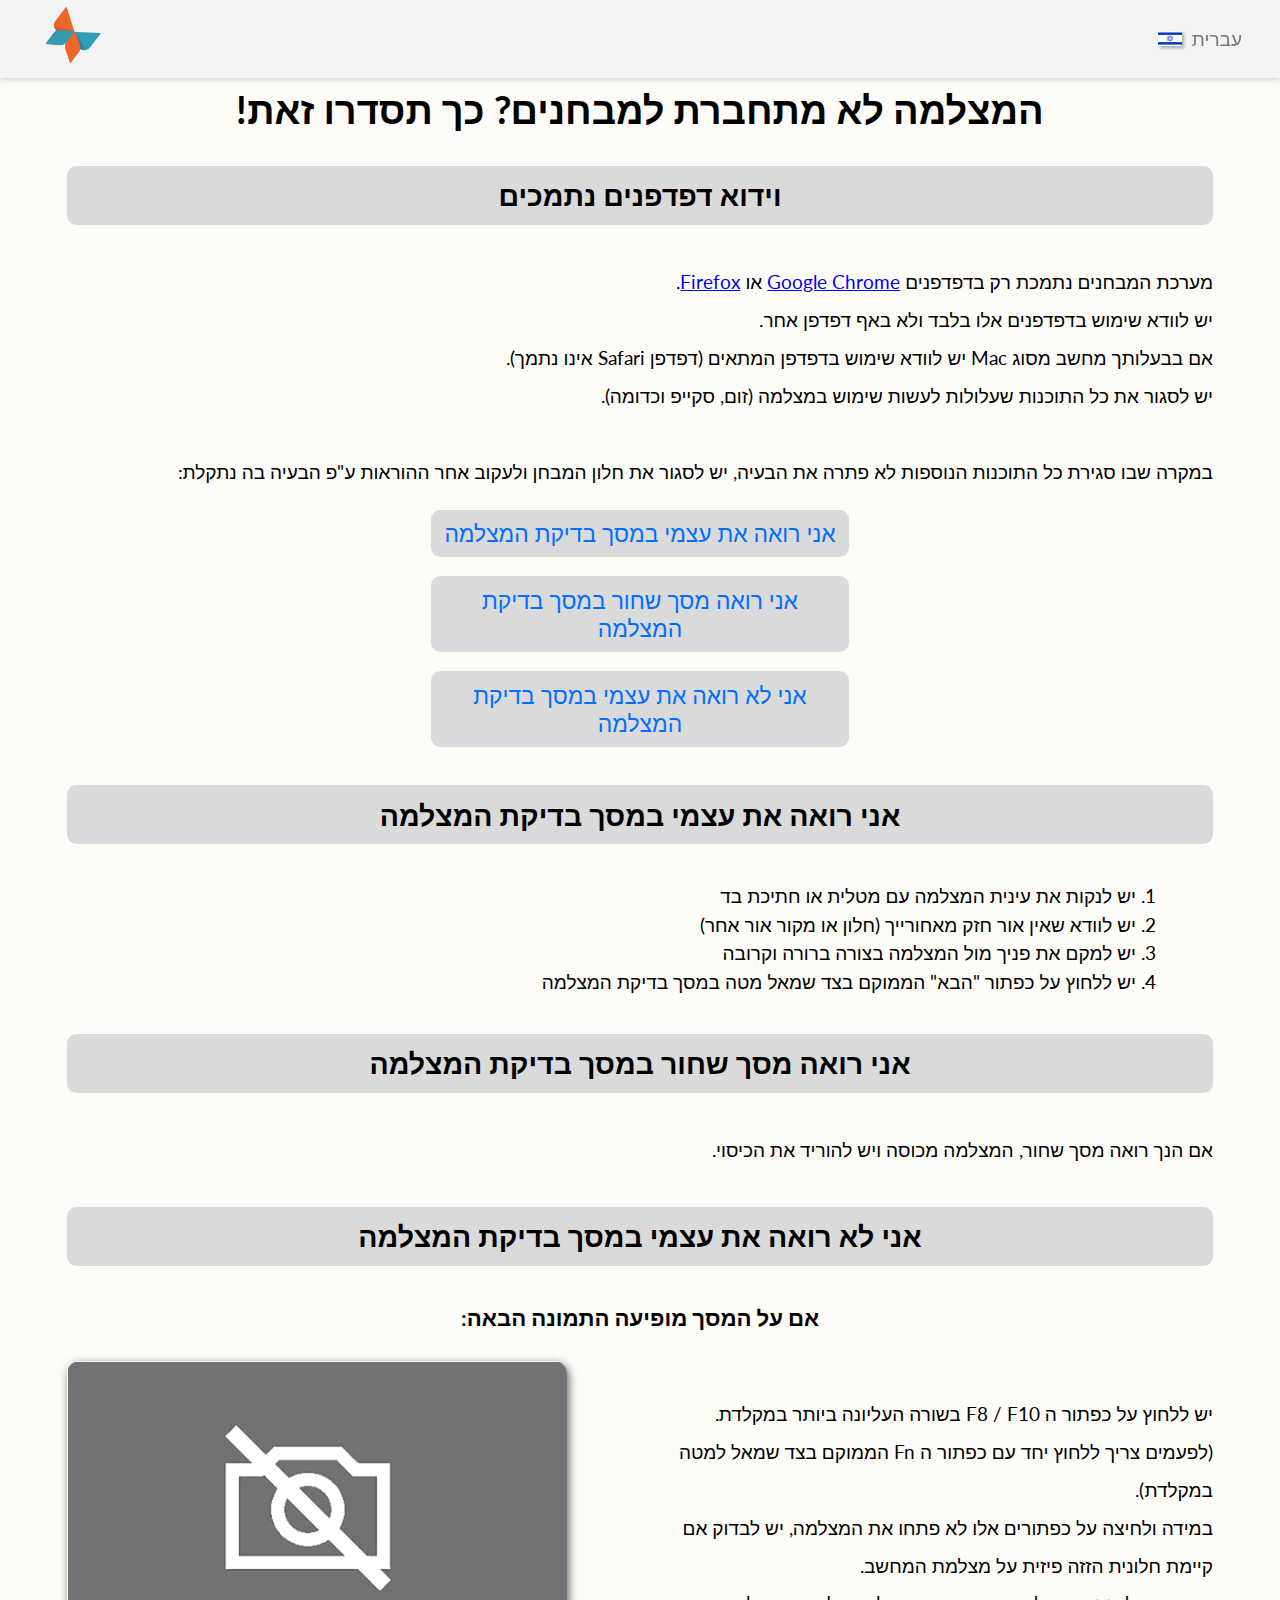
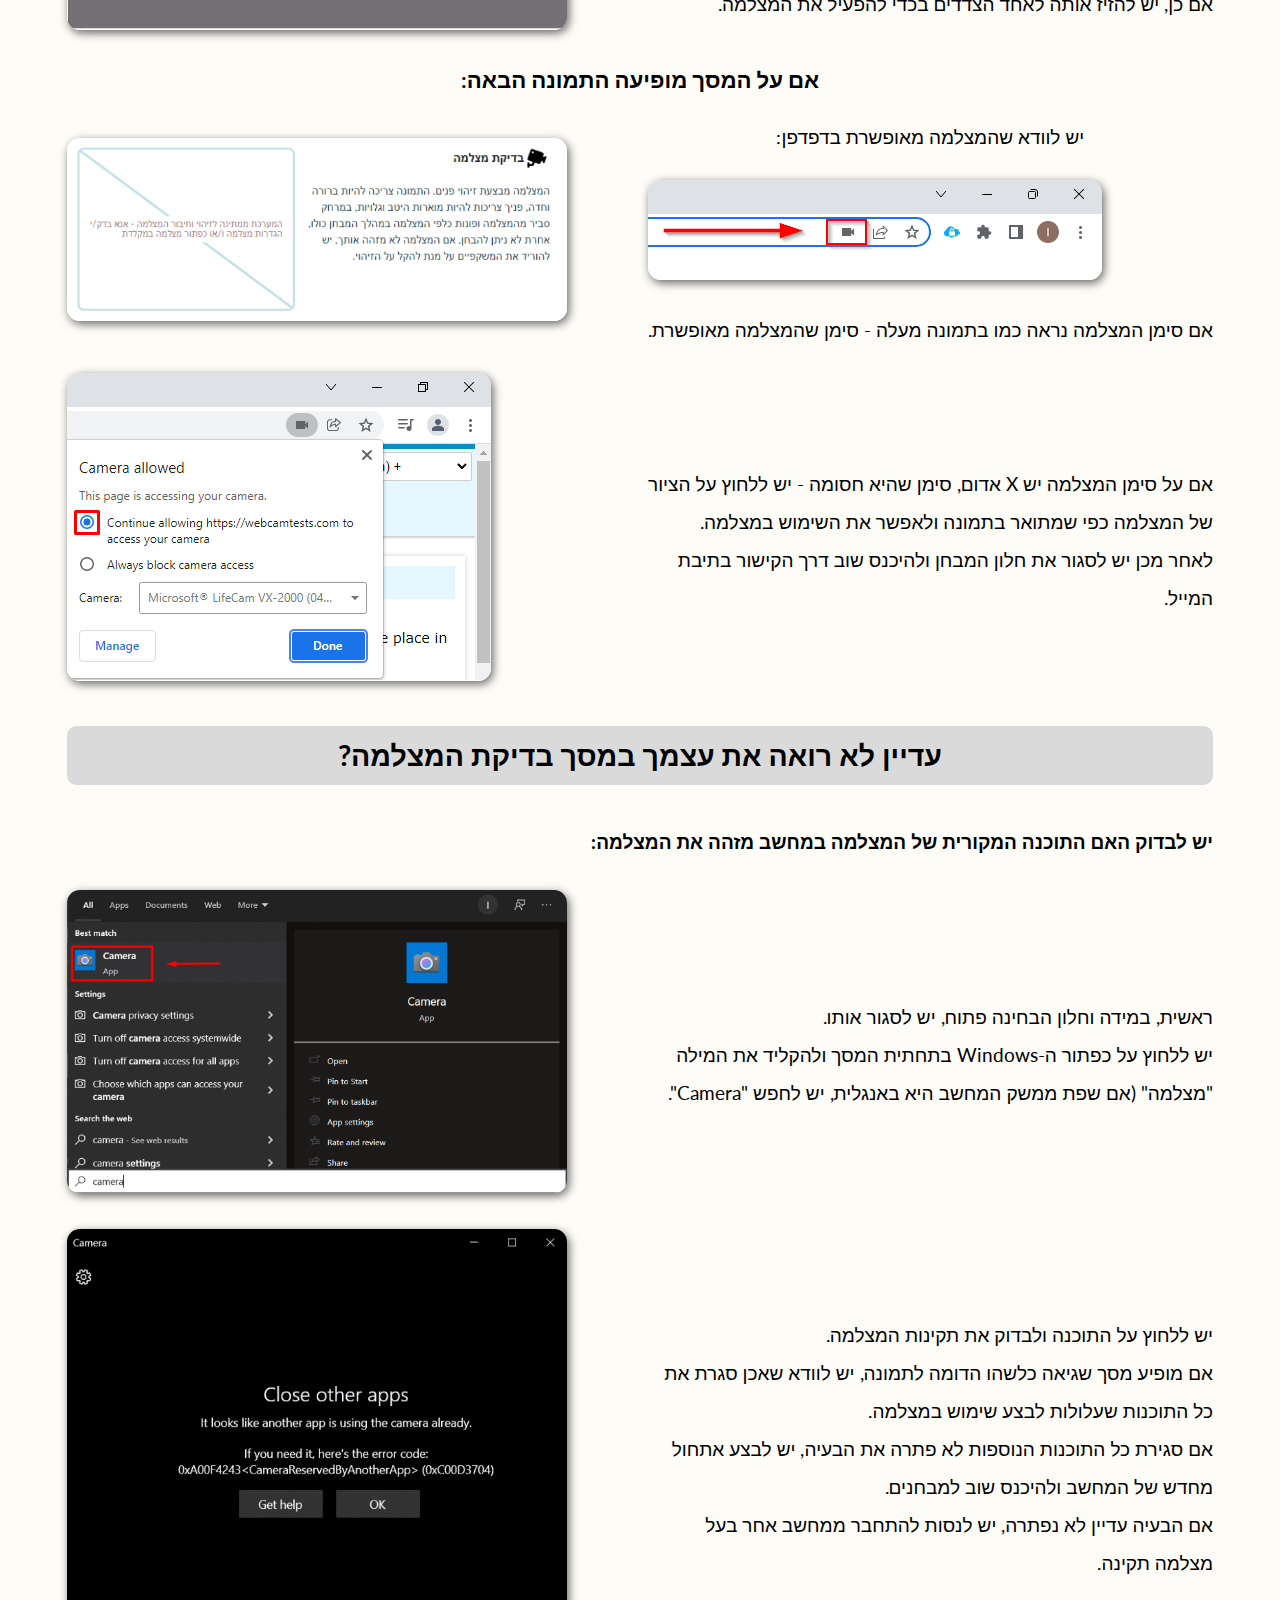
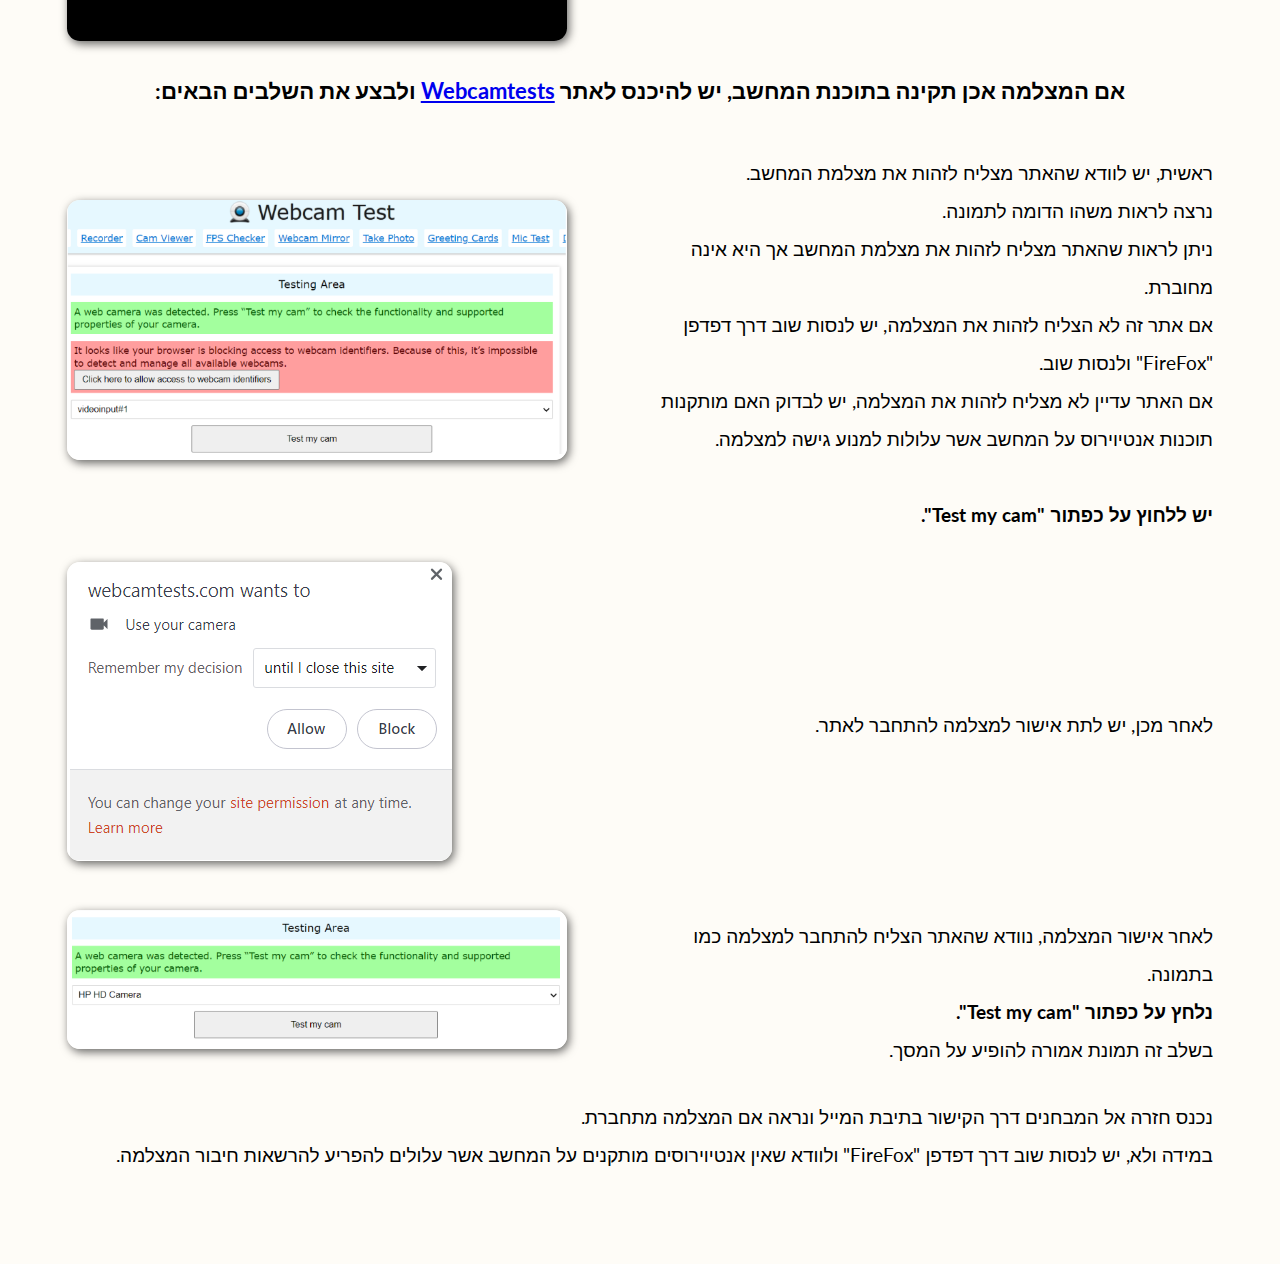
==== index.html @ 8f219a70 "Ready#5" ====
<!DOCTYPE html>
<html lang="he" dir="rtl">
  <head>
    <meta charset="UTF-8" />
    <meta http-equiv="X-UA-Compatible" content="IE=edge" />
    <meta name="viewport" content="width=device-width, initial-scale=1.0" />
    <link rel="stylesheet" href="styles.css" />
    <link rel="preconnect" href="https://fonts.googleapis.com" />
    <link rel="preconnect" href="https://fonts.gstatic.com" crossorigin />
    <link
      href="https://fonts.googleapis.com/css2?family=Lato&display=swap"
      rel="stylesheet"
    />
    <link rel="icon"  href="Images/unnamed-removebg-preview.png" type="image/icon type">
    <title>המצלמה לא מתחברת למבחנים? כך תסדרו זאת!</title>
  </head>
  </div>
  <body>
    <div class="header">
      <div class="dropdown" data-dropdown>
        <button class="link" data-dropdown-button>
          עברית
          <img src="Images/Israel.png">
        </button>
        <div class="dropdown-menu information-grid">
          <div> 
            <div class="dropdown-links">
              <a href="#" class="link">
                English
                <img src="Images/United_States.png">
              </a>
              <a href="#" class="link">
                Español
                <img src="Images/Spain.png">
              </a>
              <a href="#" class="link">
                عربيه
                <img src="Images/Arab_Nations.png">
              </a>
              <a href="#" class="link">
                Русский
                <img src="Images/Russia.png">
              </a>
            </div>
          </div>
        </div>
      </div>
    <div class="logo">
        <img src="Images/unnamed-removebg-preview.png">
    </div>
    </div>
    <main>
    <button onclick="topFunction()" id="myBtn" title="Go to top"><img src="Images/186407_arrow_up_icon.svg"></button>
    <div class="top_banner">
      <h1>המצלמה לא מתחברת למבחנים? כך תסדרו זאת!</h1>
    </div>
    <div class="h2div">
      <h2>וידוא דפדפנים נתמכים</h2>
    </div>
    <p class="top">
      מערכת המבחנים נתמכת רק בדפדפנים <a class="hyper_link" href="https://www.google.com/chrome/">Google Chrome</a> או <a href="https://www.mozilla.org/en-US/firefox/new/" class="hyper_link">Firefox</a>.<br />
      יש לוודא שימוש בדפדפנים אלו בלבד ולא באף דפדפן אחר.<br />
      אם בבעלותך מחשב מסוג Mac יש לוודא שימוש בדפדפן המתאים (דפדפן Safari אינו
      נתמך).<br />
      יש לסגור את כל התוכנות שעלולות לעשות שימוש במצלמה (זום, סקייפ
      וכדומה).<br /><br />
      במקרה שבו סגירת כל התוכנות הנוספות לא פתרה את הבעיה, יש לסגור את חלון המבחן ולעקוב אחר ההוראות ע"פ הבעיה בה נתקלת:
    </p>
    <ul class="posttip">
        <li><a href="#1">אני רואה את עצמי במסך בדיקת המצלמה</a></li>
        <li><a href="#2">אני רואה מסך שחור במסך בדיקת המצלמה</a></li>
        <li><a href="#3">אני לא רואה את עצמי במסך בדיקת המצלמה</a></li>
    </ul>
    <div class="h2div">
      <h2 id="1">אני רואה את עצמי במסך בדיקת המצלמה</h2>
    </div>
    <ul class="see_himself">
      <li>1. יש לנקות את עינית המצלמה עם מטלית או חתיכת בד</li>
      <li>2. יש לוודא שאין אור חזק מאחורייך (חלון או מקור אור אחר)</li>
      <li>3. יש למקם את פניך מול המצלמה בצורה ברורה וקרובה</li>
      <li>4. יש ללחוץ על כפתור "הבא" הממוקם בצד שמאל מטה במסך בדיקת המצלמה</li>
    </ul>
    <div>
      <h2 id="2">אני רואה מסך שחור במסך בדיקת המצלמה</h2>
    </div>
      <p>אם הנך רואה מסך שחור, המצלמה מכוסה ויש להוריד את הכיסוי.</p>
        <div class="h2div">
        <h2 id="3">אני לא רואה את עצמי במסך בדיקת המצלמה</h2>
      </div>
      <h3>אם על המסך מופיעה התמונה הבאה:</h3>
      <div class="flex">
          <p>
          יש ללחוץ על כפתור ה F8 / F10 בשורה העליונה ביותר במקלדת.<br> (לפעמים צריך
          ללחוץ יחד עם כפתור ה Fn הממוקם בצד שמאל למטה במקלדת).<br>
          במידה ולחיצה על כפתורים אלו לא פתחו את המצלמה, יש לבדוק אם קיימת חלונית הזזה פיזית על מצלמת המחשב.<br>
          אם כן, יש להזיז אותה לאחד הצדדים בכדי להפעיל את המצלמה.
          </p>
        <div class="photo"><img class="screenshot" src="Images/1.png" /></div>
      </div>
        <div class="h2div">
          <h3>אם על המסך מופיעה התמונה הבאה:</h3>
        </div>
        <div class="flex">
          <div>
          יש לוודא שהמצלמה מאופשרת בדפדפן:<br><br>
          <div class="photo"><img class="screenshot" src="Images/camera ap.png" ></div>
          <br>אם סימן המצלמה נראה כמו בתמונה מעלה - סימן שהמצלמה מאופשרת.
          </div>
          <div class="photo"><img class="screenshot" src="Images/2.png" /></div>
        </div>
        <div class="flex">
        <p>
          אם על סימן המצלמה יש X אדום, סימן שהיא חסומה - יש ללחוץ על הציור של
          המצלמה כפי שמתואר בתמונה ולאפשר את השימוש במצלמה.<br>
          לאחר מכן יש לסגור את חלון המבחן ולהיכנס שוב דרך הקישור בתיבת המייל.
        </p>
        <div class="photo"><img class="screenshot" src="Images/3.png" /></div>
        </div>
      <div class="h2div">
        <h2>עדיין לא רואה את עצמך במסך בדיקת המצלמה?</h3>
      </div>
        <p>
          <strong
            >יש לבדוק האם התוכנה המקורית של המצלמה במחשב מזהה את המצלמה:</strong>
          </p>
          <div class="flex">
            <p>
          ראשית, במידה וחלון הבחינה פתוח, יש לסגור אותו.<br>
          יש ללחוץ על כפתור ה-Windows בתחתית המסך ולהקליד את המילה "מצלמה" (אם
          שפת ממשק המחשב היא באנגלית, יש לחפש "Camera".
            </p>
            <div class="photo"><img class="screenshot" src="Images/4.png" /></div>
          </div>
          <div class="flex">
            <p>
              יש ללחוץ על התוכנה ולבדוק את תקינות המצלמה.<br>
              אם מופיע מסך שגיאה כלשהו הדומה לתמונה, יש לוודא שאכן סגרת את כל התוכנות שעלולות לבצע שימוש במצלמה.<br>
              אם סגירת כל התוכנות הנוספות לא פתרה את הבעיה, יש לבצע אתחול מחדש של המחשב ולהיכנס שוב למבחנים.<br>
               אם הבעיה עדיין לא נפתרה, יש לנסות להתחבר ממחשב אחר בעל מצלמה תקינה.
            </p>
            <div class="photo"><img class="screenshot" src="Images/5.png"></div>
          </div>
          <p>
          </p>
          <p>
            <h3>אם המצלמה אכן תקינה בתוכנת המחשב, יש להיכנס לאתר <a class="hyper_link" href="https://webcamtests.com" target="_blank">Webcamtests</a> ולבצע את השלבים הבאים:</h3>
          </p>
          <div class="flex">
            <p>
              ראשית, יש לוודא שהאתר מצליח לזהות את מצלמת המחשב.<br>
              נרצה לראות משהו הדומה לתמונה.<br>
              ניתן לראות שהאתר מצליח לזהות את מצלמת המחשב אך היא אינה מחוברת.<br>
              אם אתר זה לא הצליח לזהות את המצלמה, יש לנסות שוב דרך דפדפן "FireFox" ולנסות שוב.<br>
              אם האתר עדיין לא מצליח לזהות את המצלמה, יש לבדוק האם מותקנות תוכנות אנטיוירוס על המחשב אשר עלולות למנוע גישה למצלמה.<br><br>
              <strong>יש ללחוץ על כפתור "Test my cam".</strong>
            </p>
            <div class="photo"><img class="screenshot" src="Images/6.png"></div>
          </div>
          <div class="flex">
            <p>
              לאחר מכן, יש לתת אישור למצלמה להתחבר לאתר.
            </p>
            <div class="photo"><img class="screenshot" src="Images/7.png"></div>
          </div>
          <div class="flex">
            <p>
              לאחר אישור המצלמה, נוודא שהאתר הצליח להתחבר למצלמה כמו בתמונה.<br>
              <strong>נלחץ על כפתור "Test my cam".</strong><br>
              בשלב זה תמונת אמורה להופיע על המסך.
            </p>
            <div class="photo"><img class="screenshot" src="Images/8.png" ></div>
          </div>
          <p>
            נכנס חזרה אל המבחנים דרך הקישור בתיבת המייל ונראה אם המצלמה מתחברת.<br>
            במידה ולא, יש לנסות שוב דרך דפדפן "FireFox" ולוודא שאין אנטיוירוסים מותקנים על המחשב אשר עלולים להפריע להרשאות חיבור המצלמה.
          </p>
      <script src="main.js"></script>
    </main>
  </body>
</html>
---- styles.css ----
* {
  font-family: "Lato", sans-serif;
  box-sizing: border-box;
  padding: 0;
  margin: 0;
}
html {
  scroll-behavior: smooth;
  scroll-padding-top: var(--scroll-padding, 85px);
  font-size: 19px;
}

.selected-lang {
  cursor: pointer;
  display: flex;
  gap: 0.5rem;
}
.selected-lang img {
  width: 30px;
  height: 20px;
  align-self: center;
}
.selected-lang ul li a {
  color: black;
}
.lang-menu ul {
  margin: 0;
  padding: 0;
  background-color: #fff;
  border: 1px solid #f8f8f8;
}

body {
  background-color: #fefcf7;
  display: flex;
  flex-direction: column;
  margin-left: auto;
  margin-right: auto;
  text-align: center;
  line-height: 1.5rem;
  align-items: center;
  justify-items: center;
}
.header {
  position: fixed;
  display: flex;
  background-color: #f3f3f3;
  justify-content: space-between;
  align-items: center;
  width: 100%;
  height: fit-content;
  padding: 0 2rem;
  box-shadow: 0 1px 5px 0 rgba(0, 0, 0, 0.2);
}
main {
  margin: 90px 3rem;
}

.link {
  background: none;
  border: none;
  text-decoration: none;
  font-family: inherit;
  font-size: inherit;
  color: #777;
  cursor: pointer;
  padding: 0;
}

.dropdown.active > .link,
.link:hover {
  color: black;
}

.dropdown {
  position: relative;
}
.logo img {
  position: relative;
  height: 70px;
  width: 70px;
}

.dropdown-menu {
  position: absolute;
  top: calc(100% + 0.25rem);
  background-color: rgb(255, 255, 255);
  padding: 0.75rem;
  border-radius: 0.25rem;
  box-shadow: 0 2px 5px 0 rgba(0, 0, 0, 0.1);
  opacity: 0;
  pointer-events: none;
  transform: translateY(-10px);
  transition: opacity 150ms ease-in-out, transform 150ms ease-in-out;
}

.dropdown.active > .link + .dropdown-menu {
  opacity: 1;
  transform: translateY(0);
  pointer-events: auto;
}

.dropdown-links {
  display: flex;
  flex-direction: column;
  gap: 0.25rem;
}
.link {
  display: flex;
  justify-content: space-between;
  gap: 0.5rem;
}
.link img {
  width: 1.3rem;
  height: 0.8rem;
  box-shadow: 2px 2px 3px 0 rgba(0, 0, 0, 0.3);
  align-self: center;
}

li {
  list-style: none;
}
a {
  text-decoration: none;
}
p {
  line-height: 2rem;
  text-align: right;
}
.top_banner {
  margin-bottom: 2rem;
}
.hyper_link {
  text-decoration: underline;
}

#myBtn {
  display: none; /*Hidden by default*/
  position: fixed; /* Fixed/sticky position */
  height: 2.5rem;
  width: 2.5rem;
  bottom: 20px; /* Place the button at the bottom of the page */
  right: 30px; /* Place the button 30px from the right */
  z-index: 99; /* Make sure it does not overlap */
  border: none; /* Remove borders */
  outline: none; /* Remove outline */
  background-color: rgb(0, 110, 255); /* Set a background color */
  box-shadow: 0 1px 8px 0 rgba(0, 0, 0, 1);
  color: white; /* Text color */
  cursor: pointer; /* Add a mouse pointer on hover */
  border-radius: 50%; /* Rounded corners */
  font-size: 18px; /* Increase font size */
  text-align: center;
  align-items: center;
  justify-content: center;
  transition: 0.3s ease;
}
#myBtn img {
  transition: 0.3s ease;
}

#myBtn:hover {
  height: 3rem;
  width: 3rem;
}
#myBtn:hover img {
  scale: 130%;
}

.screenshot {
  flex: 1;
  border-radius: 0.675rem;
  box-shadow: 2px 3px 10px 0px rgba(0, 0, 0, 0.6);
  object-fit: contain;
  max-width: 500px;
  max-height: 30rem;
}
h1 {
  margin-bottom: 0;
  font-size: 2rem;
  line-height: 2rem;
}
.flex {
  display: flex;
  justify-content: space-between;
  align-items: center;
  text-align: center;
  gap: 4rem;
  padding: 0;
  margin-top: 1.5rem;
  margin-bottom: 1.5rem;
  border-radius: 0.675rem;
}
.flex > * {
  max-width: 30rem;
  min-width: auto;
}
.photo {
  text-align: left;
}
.flex p {
  text-align: right;
  padding-top: 20px;
}
.posttip {
  margin-top: 1rem;
  margin-bottom: 1rem;
}
.posttip li {
  margin: 1rem auto;
  justify-content: center;
  align-items: center;
  text-align: center;
  padding: 0.5rem;
  background: rgb(218, 218, 218);
  text-decoration: none;
  font-size: 1.2rem;
  width: 22rem;
  border-radius: 0.5rem;
  transition: 0.5s ease;
}
.posttip li a {
  color: rgb(0, 110, 255);
}
.posttip li a:visited {
  color: rgb(0, 110, 255);
}
.posttip li:hover a:visited {
  color: #ffff;
}
.posttip li:hover {
  background: rgb(0, 110, 255);
}
.posttip li:hover a {
  color: #ffff;
}
.see_himself li {
  margin-right: 3rem;
  justify-content: right;
  align-items: flex-start;
  text-align: right;
  list-style-position: inside;
}
h2 {
  margin-top: 2rem;
  margin-bottom: 2rem;
  padding: 0.8rem 1rem;
  border-radius: 0.5rem;
  background: rgb(218, 218, 218);
}

@media (max-width: 1275px) {
  html {
    font-size: 18px;
  }
  .photo {
    text-align: center;
  }
  .logo img {
    height: 60px;
    width: 60px;
  }
  #myBtn {
    font-size: 12px;
  }
  .flex {
    flex-direction: column-reverse;
    gap: 2rem;
    align-items: right;
  }
  .flex p {
    text-align: right;
    padding-top: 0;
  }
}

@media (max-width: 600px) {
  html {
    font-size: 16px;
  }
  .see_himself li {
    margin-right: 3rem;
  }
  p {
    text-align: right;
  }
  .flex p {
    text-align: right;
  }
  .screenshot {
    max-width: 400px;
  }
}

@media (max-width: 550px) {
  html {
    font-size: 16px;
  }
  .see_himself li {
    margin-right: 2rem;
  }
  h2 {
    font-size: 1rem;
  }
  .posttip li {
    font-size: 1rem;
  }
}
@media (max-width: 450px) {
  h1 {
    font-size: 1.5rem;
  }
  .see_himself li {
    margin-right: 0;
  }
  .screenshot {
    max-width: 300px;
  }
}
@media (max-width: 420px) {
  html {
    font-size: 15px;
  }

  .logo img {
    height: 50px;
    width: 50px;
  }
  #myBtn {
    font-size: 10px;
  }
}
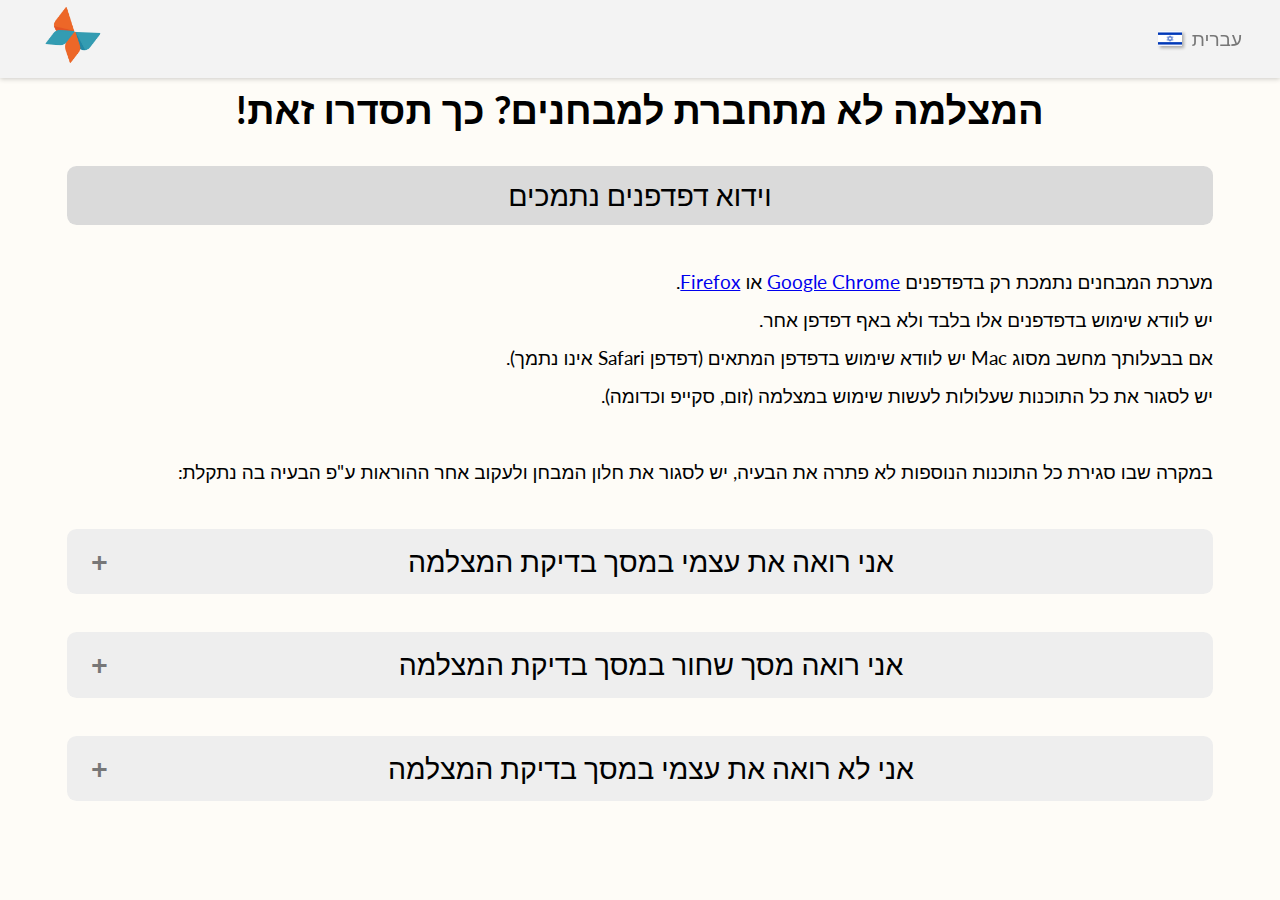
==== commit 3a0fcff5: "Implemented dropdown for all content" ====
--- a/index.html
+++ b/index.html
@@ -54,11 +54,9 @@
     <div class="top_banner">
       <h1>המצלמה לא מתחברת למבחנים? כך תסדרו זאת!</h1>
     </div>
-    <div class="h2div">
-      <h2>וידוא דפדפנים נתמכים</h2>
-    </div>
+      <h2 class="h2div">וידוא דפדפנים נתמכים</h2>
     <p class="top">
-      מערכת המבחנים נתמכת רק בדפדפנים <a class="hyper_link" href="https://www.google.com/chrome/">Google Chrome</a> או <a href="https://www.mozilla.org/en-US/firefox/new/" class="hyper_link">Firefox</a>.<br />
+      מערכת המבחנים נתמכת רק בדפדפנים <a class="hyper_link" href="https://www.google.com/chrome/" target="_blank">Google Chrome</a> או <a href="https://www.mozilla.org/en-US/firefox/new/" class="hyper_link" target="_blank">Firefox</a>.<br />
       יש לוודא שימוש בדפדפנים אלו בלבד ולא באף דפדפן אחר.<br />
       אם בבעלותך מחשב מסוג Mac יש לוודא שימוש בדפדפן המתאים (דפדפן Safari אינו
       נתמך).<br />
@@ -66,27 +64,26 @@
       וכדומה).<br /><br />
       במקרה שבו סגירת כל התוכנות הנוספות לא פתרה את הבעיה, יש לסגור את חלון המבחן ולעקוב אחר ההוראות ע"פ הבעיה בה נתקלת:
     </p>
-    <ul class="posttip">
-        <li><a href="#1">אני רואה את עצמי במסך בדיקת המצלמה</a></li>
-        <li><a href="#2">אני רואה מסך שחור במסך בדיקת המצלמה</a></li>
-        <li><a href="#3">אני לא רואה את עצמי במסך בדיקת המצלמה</a></li>
-    </ul>
-    <div class="h2div">
-      <h2 id="1">אני רואה את עצמי במסך בדיקת המצלמה</h2>
-    </div>
+    
+    <button class="accordion h2div">אני רואה את עצמי במסך בדיקת המצלמה</button>
+    <div class="panel">
     <ul class="see_himself">
       <li>1. יש לנקות את עינית המצלמה עם מטלית או חתיכת בד</li>
       <li>2. יש לוודא שאין אור חזק מאחורייך (חלון או מקור אור אחר)</li>
       <li>3. יש למקם את פניך מול המצלמה בצורה ברורה וקרובה</li>
       <li>4. יש ללחוץ על כפתור "הבא" הממוקם בצד שמאל מטה במסך בדיקת המצלמה</li>
     </ul>
-    <div>
-      <h2 id="2">אני רואה מסך שחור במסך בדיקת המצלמה</h2>
+  </div>
+    
+  <button class="accordion h2div">אני רואה מסך שחור במסך בדיקת המצלמה</button>
+      <div class="panel">
+      <p>
+        אם הנך רואה מסך שחור, המצלמה מכוסה ויש להוריד את הכיסוי.
+      </p>
     </div>
-      <p>אם הנך רואה מסך שחור, המצלמה מכוסה ויש להוריד את הכיסוי.</p>
-        <div class="h2div">
-        <h2 id="3">אני לא רואה את עצמי במסך בדיקת המצלמה</h2>
-      </div>
+        
+    <button class="accordion h2div">אני לא רואה את עצמי במסך בדיקת המצלמה</button>
+      <div class="panel">
       <h3>אם על המסך מופיעה התמונה הבאה:</h3>
       <div class="flex">
           <p>
@@ -97,6 +94,7 @@
           </p>
         <div class="photo"><img class="screenshot" src="Images/1.png" /></div>
       </div>
+      
         <div class="h2div">
           <h3>אם על המסך מופיעה התמונה הבאה:</h3>
         </div>
@@ -174,6 +172,7 @@
             נכנס חזרה אל המבחנים דרך הקישור בתיבת המייל ונראה אם המצלמה מתחברת.<br>
             במידה ולא, יש לנסות שוב דרך דפדפן "FireFox" ולוודא שאין אנטיוירוסים מותקנים על המחשב אשר עלולים להפריע להרשאות חיבור המצלמה.
           </p>
+        </div>
       <script src="main.js"></script>
     </main>
   </body>
--- a/styles.css
+++ b/styles.css
@@ -126,6 +126,51 @@
 p {
   line-height: 2rem;
   text-align: right;
+  transition: 0.5s ease-in-out;
+}
+.accordion {
+  margin-top: 2rem;
+  background-color: #eee;
+  cursor: pointer;
+  padding: 0.8rem 1rem;
+  width: 100%;
+  border: none;
+  border-radius: 0.5rem;
+  text-align: center;
+  outline: none;
+  font-size: 1.5rem;
+  font-weight: 500;
+  transition: 0.4s;
+}
+.accordion.active,
+.accordion:hover {
+  background-color: #ccc;
+}
+.accordion:after {
+  content: "\002B";
+  color: #777;
+  font-weight: bold;
+  float: left;
+  margin-left: 5px;
+}
+
+.accordion.active:after {
+  content: "\2212";
+}
+.panel {
+  max-height: 0;
+  overflow: hidden;
+  transition: max-height 0.2s ease-out;
+}
+h2 {
+  margin-top: 2rem;
+  margin-bottom: 2rem;
+  padding: 0.8rem 1rem;
+  border: none;
+  border-radius: 0.5rem;
+  background: rgb(218, 218, 218);
+  font-size: 1.5rem;
+  font-weight: 500;
 }
 .top_banner {
   margin-bottom: 2rem;
@@ -241,13 +286,6 @@
   text-align: right;
   list-style-position: inside;
 }
-h2 {
-  margin-top: 2rem;
-  margin-bottom: 2rem;
-  padding: 0.8rem 1rem;
-  border-radius: 0.5rem;
-  background: rgb(218, 218, 218);
-}
 
 @media (max-width: 1275px) {
   html {
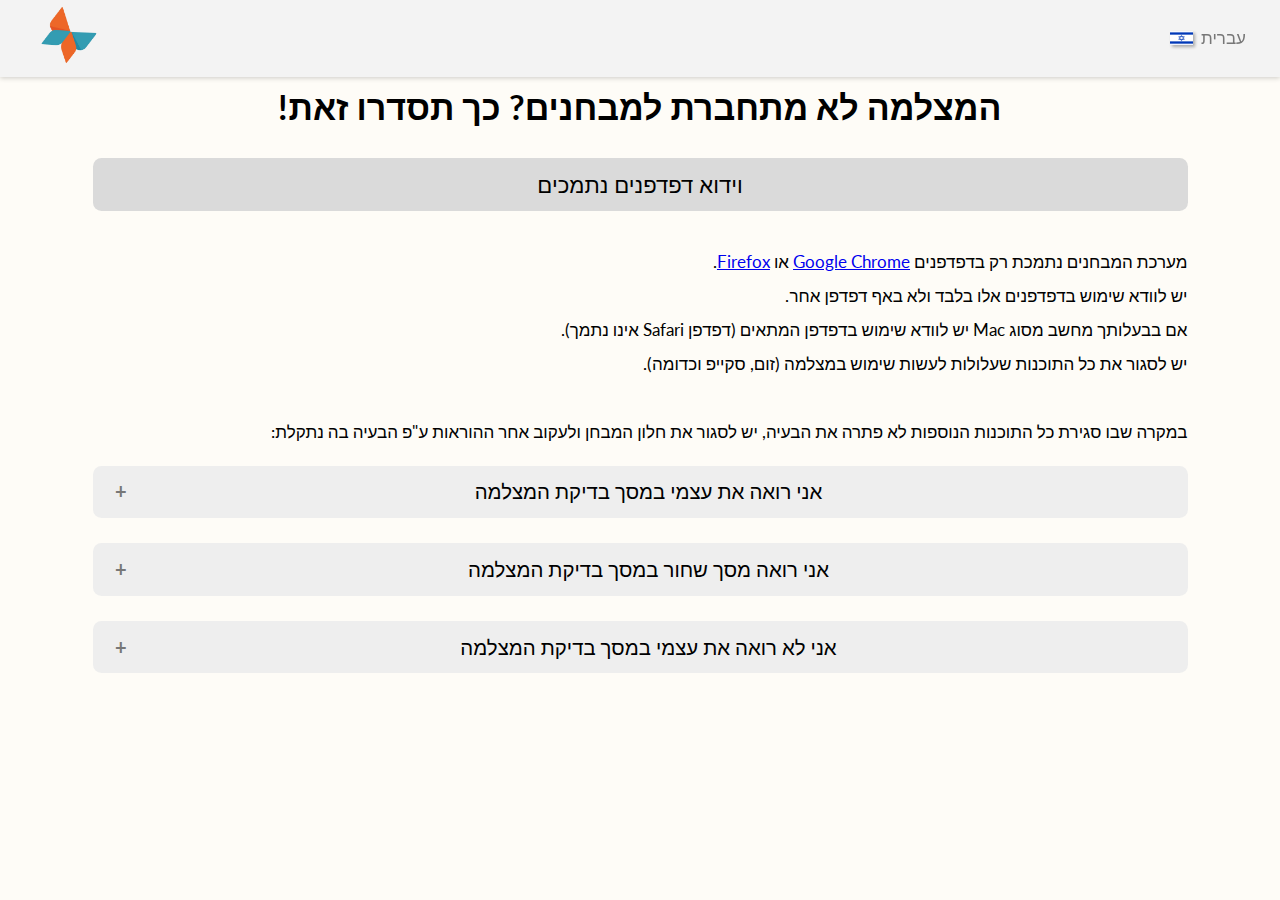
==== commit 2ed18d16: "Finished" ====
--- a/index.html
+++ b/index.html
@@ -76,11 +76,14 @@
   </div>
     
   <button class="accordion h2div">אני רואה מסך שחור במסך בדיקת המצלמה</button>
-      <div class="panel">
+  <div class="panel">
+    <div class="flex">
       <p>
         אם הנך רואה מסך שחור, המצלמה מכוסה ויש להוריד את הכיסוי.
       </p>
+      <div class="photo"><img class="screenshot" src="Images/blackscreen.png" /></div>
     </div>
+  </div>
         
     <button class="accordion h2div">אני לא רואה את עצמי במסך בדיקת המצלמה</button>
       <div class="panel">
@@ -92,7 +95,7 @@
           במידה ולחיצה על כפתורים אלו לא פתחו את המצלמה, יש לבדוק אם קיימת חלונית הזזה פיזית על מצלמת המחשב.<br>
           אם כן, יש להזיז אותה לאחד הצדדים בכדי להפעיל את המצלמה.
           </p>
-        <div class="photo"><img class="screenshot" src="Images/1.png" /></div>
+        <div class="photo"><img class="screenshot" src="Images/cameraclosed.png" /></div>
       </div>
       
         <div class="h2div">
--- a/styles.css
+++ b/styles.css
@@ -7,7 +7,7 @@
 html {
   scroll-behavior: smooth;
   scroll-padding-top: var(--scroll-padding, 85px);
-  font-size: 19px;
+  font-size: 17px;
 }
 
 .selected-lang {
@@ -129,7 +129,8 @@
   transition: 0.5s ease-in-out;
 }
 .accordion {
-  margin-top: 2rem;
+  margin-top: 1rem;
+  margin-bottom: 0.5rem;
   background-color: #eee;
   cursor: pointer;
   padding: 0.8rem 1rem;
@@ -138,13 +139,13 @@
   border-radius: 0.5rem;
   text-align: center;
   outline: none;
-  font-size: 1.5rem;
+  font-size: 1.2rem;
   font-weight: 500;
   transition: 0.4s;
 }
 .accordion.active,
 .accordion:hover {
-  background-color: #ccc;
+  background: rgb(218, 218, 218);
 }
 .accordion:after {
   content: "\002B";
@@ -169,7 +170,7 @@
   border: none;
   border-radius: 0.5rem;
   background: rgb(218, 218, 218);
-  font-size: 1.5rem;
+  font-size: 1.3rem;
   font-weight: 500;
 }
 .top_banner {
@@ -230,8 +231,8 @@
   justify-content: space-between;
   align-items: center;
   text-align: center;
-  gap: 4rem;
-  padding: 0;
+  gap: 3rem;
+  padding: 0 1rem;
   margin-top: 1.5rem;
   margin-bottom: 1.5rem;
   border-radius: 0.675rem;
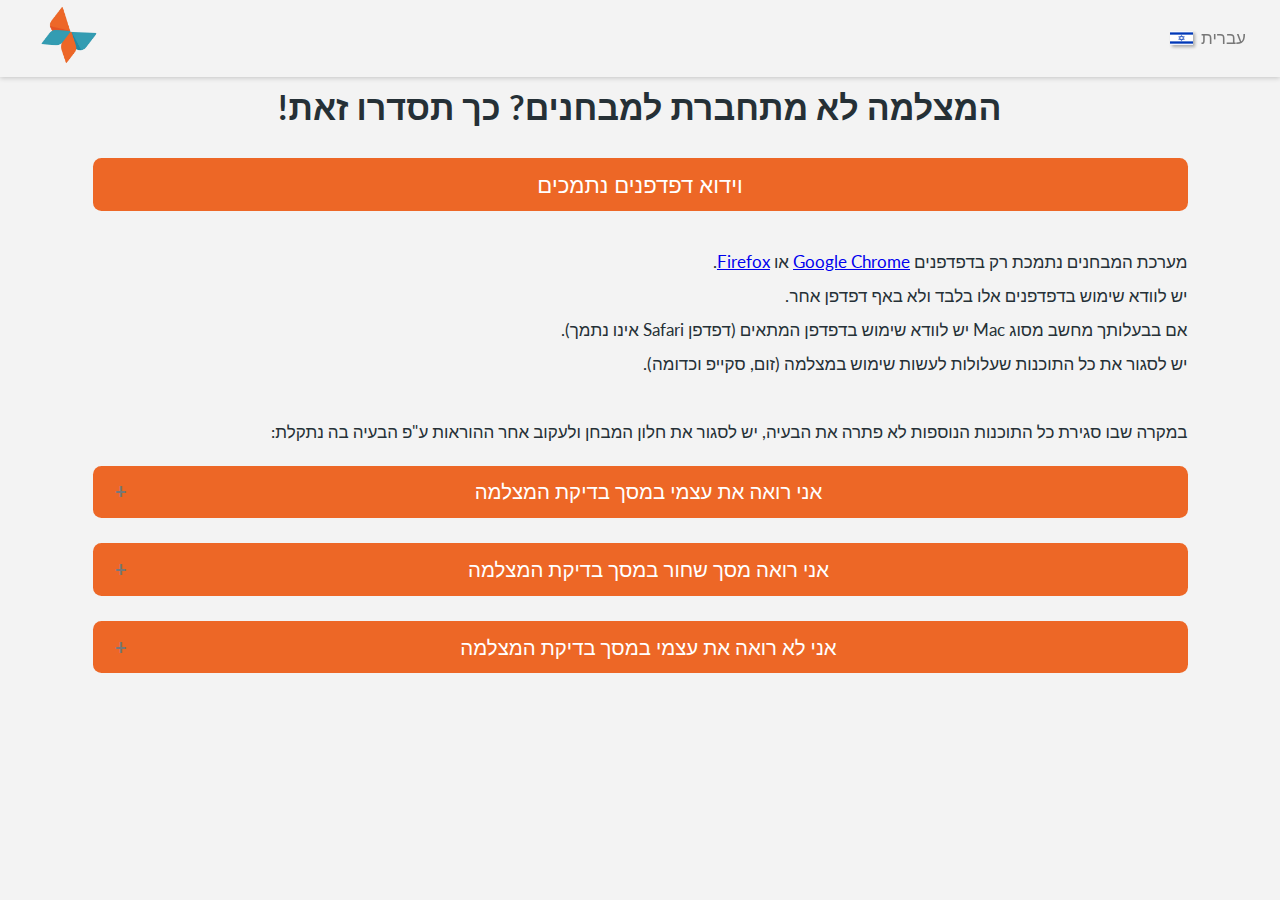
==== commit fbac3084: "Changed Colors" ====
--- a/index.html
+++ b/index.html
@@ -11,172 +11,215 @@
       href="https://fonts.googleapis.com/css2?family=Lato&display=swap"
       rel="stylesheet"
     />
-    <link rel="icon"  href="Images/unnamed-removebg-preview.png" type="image/icon type">
+    <link
+      rel="icon"
+      href="Images/unnamed-removebg-preview.png"
+      type="image/icon type"
+    />
     <title>המצלמה לא מתחברת למבחנים? כך תסדרו זאת!</title>
   </head>
-  </div>
+
   <body>
     <div class="header">
       <div class="dropdown" data-dropdown>
         <button class="link" data-dropdown-button>
           עברית
-          <img src="Images/Israel.png">
+          <img src="Images/Israel.png" />
         </button>
         <div class="dropdown-menu information-grid">
-          <div> 
+          <div>
             <div class="dropdown-links">
               <a href="#" class="link">
                 English
-                <img src="Images/United_States.png">
+                <img src="Images/United_States.png" />
               </a>
               <a href="#" class="link">
                 Español
-                <img src="Images/Spain.png">
+                <img src="Images/Spain.png" />
               </a>
               <a href="#" class="link">
                 عربيه
-                <img src="Images/Arab_Nations.png">
+                <img src="Images/Arab_Nations.png" />
               </a>
               <a href="#" class="link">
                 Русский
-                <img src="Images/Russia.png">
+                <img src="Images/Russia.png" />
               </a>
             </div>
           </div>
         </div>
       </div>
-    <div class="logo">
-        <img src="Images/unnamed-removebg-preview.png">
-    </div>
+      <div class="logo">
+        <img src="Images/unnamed-removebg-preview.png" />
+      </div>
     </div>
     <main>
-    <button onclick="topFunction()" id="myBtn" title="Go to top"><img src="Images/186407_arrow_up_icon.svg"></button>
-    <div class="top_banner">
-      <h1>המצלמה לא מתחברת למבחנים? כך תסדרו זאת!</h1>
-    </div>
+      <button onclick="topFunction()" id="myBtn" title="Go to top">
+        <img src="Images/186407_arrow_up_icon.svg" />
+      </button>
+      <div class="top_banner">
+        <h1>המצלמה לא מתחברת למבחנים? כך תסדרו זאת!</h1>
+      </div>
       <h2 class="h2div">וידוא דפדפנים נתמכים</h2>
-    <p class="top">
-      מערכת המבחנים נתמכת רק בדפדפנים <a class="hyper_link" href="https://www.google.com/chrome/" target="_blank">Google Chrome</a> או <a href="https://www.mozilla.org/en-US/firefox/new/" class="hyper_link" target="_blank">Firefox</a>.<br />
-      יש לוודא שימוש בדפדפנים אלו בלבד ולא באף דפדפן אחר.<br />
-      אם בבעלותך מחשב מסוג Mac יש לוודא שימוש בדפדפן המתאים (דפדפן Safari אינו
-      נתמך).<br />
-      יש לסגור את כל התוכנות שעלולות לעשות שימוש במצלמה (זום, סקייפ
-      וכדומה).<br /><br />
-      במקרה שבו סגירת כל התוכנות הנוספות לא פתרה את הבעיה, יש לסגור את חלון המבחן ולעקוב אחר ההוראות ע"פ הבעיה בה נתקלת:
-    </p>
-    
-    <button class="accordion h2div">אני רואה את עצמי במסך בדיקת המצלמה</button>
-    <div class="panel">
-    <ul class="see_himself">
-      <li>1. יש לנקות את עינית המצלמה עם מטלית או חתיכת בד</li>
-      <li>2. יש לוודא שאין אור חזק מאחורייך (חלון או מקור אור אחר)</li>
-      <li>3. יש למקם את פניך מול המצלמה בצורה ברורה וקרובה</li>
-      <li>4. יש ללחוץ על כפתור "הבא" הממוקם בצד שמאל מטה במסך בדיקת המצלמה</li>
-    </ul>
-  </div>
-    
-  <button class="accordion h2div">אני רואה מסך שחור במסך בדיקת המצלמה</button>
-  <div class="panel">
-    <div class="flex">
-      <p>
-        אם הנך רואה מסך שחור, המצלמה מכוסה ויש להוריד את הכיסוי.
+      <p class="top">
+        מערכת המבחנים נתמכת רק בדפדפנים
+        <a
+          class="hyper_link"
+          href="https://www.google.com/chrome/"
+          target="_blank"
+          >Google Chrome</a
+        >
+        או
+        <a
+          href="https://www.mozilla.org/en-US/firefox/new/"
+          class="hyper_link"
+          target="_blank"
+          >Firefox</a
+        >.<br />
+        יש לוודא שימוש בדפדפנים אלו בלבד ולא באף דפדפן אחר.<br />
+        אם בבעלותך מחשב מסוג Mac יש לוודא שימוש בדפדפן המתאים (דפדפן Safari אינו
+        נתמך).<br />
+        יש לסגור את כל התוכנות שעלולות לעשות שימוש במצלמה (זום, סקייפ
+        וכדומה).<br /><br />
+        במקרה שבו סגירת כל התוכנות הנוספות לא פתרה את הבעיה, יש לסגור את חלון
+        המבחן ולעקוב אחר ההוראות ע"פ הבעיה בה נתקלת:
       </p>
-      <div class="photo"><img class="screenshot" src="Images/blackscreen.png" /></div>
-    </div>
-  </div>
-        
-    <button class="accordion h2div">אני לא רואה את עצמי במסך בדיקת המצלמה</button>
+
+      <button class="accordion h2div">
+        אני רואה את עצמי במסך בדיקת המצלמה
+      </button>
       <div class="panel">
-      <h3>אם על המסך מופיעה התמונה הבאה:</h3>
-      <div class="flex">
-          <p>
-          יש ללחוץ על כפתור ה F8 / F10 בשורה העליונה ביותר במקלדת.<br> (לפעמים צריך
-          ללחוץ יחד עם כפתור ה Fn הממוקם בצד שמאל למטה במקלדת).<br>
-          במידה ולחיצה על כפתורים אלו לא פתחו את המצלמה, יש לבדוק אם קיימת חלונית הזזה פיזית על מצלמת המחשב.<br>
-          אם כן, יש להזיז אותה לאחד הצדדים בכדי להפעיל את המצלמה.
-          </p>
-        <div class="photo"><img class="screenshot" src="Images/cameraclosed.png" /></div>
-      </div>
-      
+        <ul class="see_himself">
+          <li>1. יש לנקות את עינית המצלמה עם מטלית או חתיכת בד</li>
+          <li>2. יש לוודא שאין אור חזק מאחורייך (חלון או מקור אור אחר)</li>
+          <li>3. יש למקם את פניך מול המצלמה בצורה ברורה וקרובה</li>
+          <li>
+            4. יש ללחוץ על כפתור "הבא" הממוקם בצד שמאל מטה במסך בדיקת המצלמה
+          </li>
+        </ul>
+      </div>
+
+      <button class="accordion h2div">
+        אני רואה מסך שחור במסך בדיקת המצלמה
+      </button>
+      <div class="panel">
+        <div class="flex">
+          <p>
+            אם הנך רואה מסך שחור, יש לוודא שכיסוי המצלמה מוסר והיא אינה מכוסה.
+          </p>
+          <div class="photo">
+            <img class="screenshot" src="Images/blackscreen.png" />
+          </div>
+        </div>
+      </div>
+
+      <button class="accordion h2div">
+        אני לא רואה את עצמי במסך בדיקת המצלמה
+      </button>
+      <div class="panel">
+        <h3>אם על המסך מופיעה התמונה הבאה:</h3>
+        <div class="flex">
+          <p>
+            יש ללחוץ על כפתור ה F8 / F10 בשורה העליונה ביותר במקלדת.<br />
+            (לפעמים צריך ללחוץ יחד עם כפתור ה Fn הממוקם בצד שמאל למטה
+            במקלדת).<br />
+            במידה ולחיצה על כפתורים אלו לא פתחו את המצלמה, יש לבדוק אם קיימת
+            חלונית הזזה פיזית על מצלמת המחשב.<br />
+            אם כן, יש להזיז אותה לאחד הצדדים בכדי להפעיל את המצלמה.
+          </p>
+          <div class="photo">
+            <img class="screenshot" src="Images/cameraclosed.png" />
+          </div>
+        </div>
         <div class="h2div">
           <h3>אם על המסך מופיעה התמונה הבאה:</h3>
         </div>
         <div class="flex">
           <div>
-          יש לוודא שהמצלמה מאופשרת בדפדפן:<br><br>
-          <div class="photo"><img class="screenshot" src="Images/camera ap.png" ></div>
-          <br>אם סימן המצלמה נראה כמו בתמונה מעלה - סימן שהמצלמה מאופשרת.
+            יש לוודא שהמצלמה מאופשרת בדפדפן:<br /><br />
+            <div class="photo">
+              <img class="screenshot" src="Images/camera ap.png" />
+            </div>
+            <br />אם סימן המצלמה נראה כמו בתמונה מעלה - סימן שהמצלמה מאופשרת.
           </div>
           <div class="photo"><img class="screenshot" src="Images/2.png" /></div>
         </div>
         <div class="flex">
-        <p>
-          אם על סימן המצלמה יש X אדום, סימן שהיא חסומה - יש ללחוץ על הציור של
-          המצלמה כפי שמתואר בתמונה ולאפשר את השימוש במצלמה.<br>
-          לאחר מכן יש לסגור את חלון המבחן ולהיכנס שוב דרך הקישור בתיבת המייל.
-        </p>
-        <div class="photo"><img class="screenshot" src="Images/3.png" /></div>
-        </div>
-      <div class="h2div">
-        <h2>עדיין לא רואה את עצמך במסך בדיקת המצלמה?</h3>
-      </div>
+          <p>
+            אם על סימן המצלמה יש X אדום, סימן שהיא חסומה - יש ללחוץ על הציור של
+            המצלמה כפי שמתואר בתמונה ולאפשר את השימוש במצלמה.<br />
+            לאחר מכן יש לסגור את חלון המבחן ולהיכנס שוב דרך הקישור בתיבת המייל.
+          </p>
+          <div class="photo"><img class="screenshot" src="Images/3.png" /></div>
+        </div>
+        <div class="h2div">
+          <h2>עדיין לא רואה את עצמך במסך בדיקת המצלמה?</h2>
+        </div>
         <p>
           <strong
-            >יש לבדוק האם התוכנה המקורית של המצלמה במחשב מזהה את המצלמה:</strong>
-          </p>
-          <div class="flex">
-            <p>
-          ראשית, במידה וחלון הבחינה פתוח, יש לסגור אותו.<br>
-          יש ללחוץ על כפתור ה-Windows בתחתית המסך ולהקליד את המילה "מצלמה" (אם
-          שפת ממשק המחשב היא באנגלית, יש לחפש "Camera".
-            </p>
-            <div class="photo"><img class="screenshot" src="Images/4.png" /></div>
-          </div>
-          <div class="flex">
-            <p>
-              יש ללחוץ על התוכנה ולבדוק את תקינות המצלמה.<br>
-              אם מופיע מסך שגיאה כלשהו הדומה לתמונה, יש לוודא שאכן סגרת את כל התוכנות שעלולות לבצע שימוש במצלמה.<br>
-              אם סגירת כל התוכנות הנוספות לא פתרה את הבעיה, יש לבצע אתחול מחדש של המחשב ולהיכנס שוב למבחנים.<br>
-               אם הבעיה עדיין לא נפתרה, יש לנסות להתחבר ממחשב אחר בעל מצלמה תקינה.
-            </p>
-            <div class="photo"><img class="screenshot" src="Images/5.png"></div>
-          </div>
-          <p>
-          </p>
-          <p>
-            <h3>אם המצלמה אכן תקינה בתוכנת המחשב, יש להיכנס לאתר <a class="hyper_link" href="https://webcamtests.com" target="_blank">Webcamtests</a> ולבצע את השלבים הבאים:</h3>
-          </p>
-          <div class="flex">
-            <p>
-              ראשית, יש לוודא שהאתר מצליח לזהות את מצלמת המחשב.<br>
-              נרצה לראות משהו הדומה לתמונה.<br>
-              ניתן לראות שהאתר מצליח לזהות את מצלמת המחשב אך היא אינה מחוברת.<br>
-              אם אתר זה לא הצליח לזהות את המצלמה, יש לנסות שוב דרך דפדפן "FireFox" ולנסות שוב.<br>
-              אם האתר עדיין לא מצליח לזהות את המצלמה, יש לבדוק האם מותקנות תוכנות אנטיוירוס על המחשב אשר עלולות למנוע גישה למצלמה.<br><br>
-              <strong>יש ללחוץ על כפתור "Test my cam".</strong>
-            </p>
-            <div class="photo"><img class="screenshot" src="Images/6.png"></div>
-          </div>
-          <div class="flex">
-            <p>
-              לאחר מכן, יש לתת אישור למצלמה להתחבר לאתר.
-            </p>
-            <div class="photo"><img class="screenshot" src="Images/7.png"></div>
-          </div>
-          <div class="flex">
-            <p>
-              לאחר אישור המצלמה, נוודא שהאתר הצליח להתחבר למצלמה כמו בתמונה.<br>
-              <strong>נלחץ על כפתור "Test my cam".</strong><br>
-              בשלב זה תמונת אמורה להופיע על המסך.
-            </p>
-            <div class="photo"><img class="screenshot" src="Images/8.png" ></div>
-          </div>
-          <p>
-            נכנס חזרה אל המבחנים דרך הקישור בתיבת המייל ונראה אם המצלמה מתחברת.<br>
-            במידה ולא, יש לנסות שוב דרך דפדפן "FireFox" ולוודא שאין אנטיוירוסים מותקנים על המחשב אשר עלולים להפריע להרשאות חיבור המצלמה.
-          </p>
-        </div>
+            >יש לבדוק האם התוכנה המקורית של המצלמה במחשב מזהה את המצלמה:</strong
+          >
+        </p>
+        <div class="flex">
+          <p>
+            ראשית, במידה וחלון הבחינה פתוח, יש לסגור אותו.<br />
+            יש ללחוץ על כפתור ה-Windows בתחתית המסך ולהקליד את המילה "מצלמה" (אם
+            שפת ממשק המחשב היא באנגלית, יש לחפש "Camera").
+          </p>
+          <div class="photo"><img class="screenshot" src="Images/4.png" /></div>
+        </div>
+        <div class="flex">
+          <p>
+            יש ללחוץ על התוכנה ולבדוק את תקינות המצלמה.<br />
+            אם מופיע מסך שגיאה כלשהו הדומה לתמונה, יש לוודא שאכן סגרת את כל
+            התוכנות שעלולות לבצע שימוש במצלמה.<br />
+            אם סגירת כל התוכנות הנוספות לא פתרה את הבעיה, יש לבצע אתחול מחדש של
+            המחשב ולהיכנס שוב למבחנים.<br />
+            אם הבעיה עדיין לא נפתרה, יש לנסות להתחבר ממחשב אחר בעל מצלמה תקינה.
+          </p>
+          <div class="photo"><img class="screenshot" src="Images/5.png" /></div>
+        </div>
+
+        <h3>
+          אם המצלמה אכן תקינה בתוכנת המחשב, יש להיכנס לאתר
+          <a class="hyper_link" href="https://webcamtests.com" target="_blank"
+            >Webcam test</a
+          >
+          ולבצע את השלבים הבאים:
+        </h3>
+
+        <div class="flex">
+          <p>
+            ראשית, יש לוודא שהאתר מצליח לזהות את מצלמת המחשב.<br />
+            נרצה לראות משהו הדומה לתמונה.<br />
+            ניתן לראות שהאתר מצליח לזהות את מצלמת המחשב אך היא אינה מחוברת.<br />
+            אם אתר זה לא הצליח לזהות את המצלמה, יש לנסות שוב דרך דפדפן "FireFox"
+            ולנסות שוב.<br />
+            אם האתר עדיין לא מצליח לזהות את המצלמה, יש לבדוק האם מותקנות תוכנות
+            אנטיוירוס על המחשב אשר עלולות למנוע גישה למצלמה.<br /><br />
+            <strong>יש ללחוץ על כפתור "Test my cam".</strong>
+          </p>
+          <div class="photo"><img class="screenshot" src="Images/6.png" /></div>
+        </div>
+        <div class="flex">
+          <p>לאחר מכן, יש לתת אישור למצלמה להתחבר לאתר.</p>
+          <div class="photo"><img class="screenshot" src="Images/7.png" /></div>
+        </div>
+        <div class="flex">
+          <p>
+            לאחר אישור המצלמה, נוודא שהאתר הצליח להתחבר למצלמה כמו בתמונה.<br />
+            <strong>נלחץ על כפתור "Test my cam".</strong><br />
+            בשלב זה תמונת אמורה להופיע על המסך.
+          </p>
+          <div class="photo"><img class="screenshot" src="Images/8.png" /></div>
+        </div>
+        <p>
+          נכנס חזרה אל המבחנים דרך הקישור בתיבת המייל ונראה אם המצלמה מתחברת.<br />
+          במידה ולא, יש לנסות שוב דרך דפדפן "FireFox" ולוודא שאין אנטיוירוסים
+          מותקנים על המחשב אשר עלולים להפריע להרשאות חיבור המצלמה.
+        </p>
+      </div>
       <script src="main.js"></script>
     </main>
   </body>
-</html>+</html>
--- a/styles.css
+++ b/styles.css
@@ -31,7 +31,8 @@
 }
 
 body {
-  background-color: #fefcf7;
+  background-color: #f3f3f3;
+  color: #253036;
   display: flex;
   flex-direction: column;
   margin-left: auto;
@@ -131,7 +132,8 @@
 .accordion {
   margin-top: 1rem;
   margin-bottom: 0.5rem;
-  background-color: #eee;
+  background-color: #ed6726;
+  color: #fff;
   cursor: pointer;
   padding: 0.8rem 1rem;
   width: 100%;
@@ -145,7 +147,7 @@
 }
 .accordion.active,
 .accordion:hover {
-  background: rgb(218, 218, 218);
+  background: #f59a6d;
 }
 .accordion:after {
   content: "\002B";
@@ -169,7 +171,8 @@
   padding: 0.8rem 1rem;
   border: none;
   border-radius: 0.5rem;
-  background: rgb(218, 218, 218);
+  background: #ed6726;
+  color: #fff;
   font-size: 1.3rem;
   font-weight: 500;
 }
@@ -347,7 +350,10 @@
 }
 @media (max-width: 450px) {
   h1 {
-    font-size: 1.5rem;
+    font-size: 1.6rem;
+  }
+  .h2div {
+    font-size: 1.1rem;
   }
   .see_himself li {
     margin-right: 0;
@@ -360,7 +366,9 @@
   html {
     font-size: 15px;
   }
-
+  .h2div {
+    font-size: 1rem;
+  }
   .logo img {
     height: 50px;
     width: 50px;
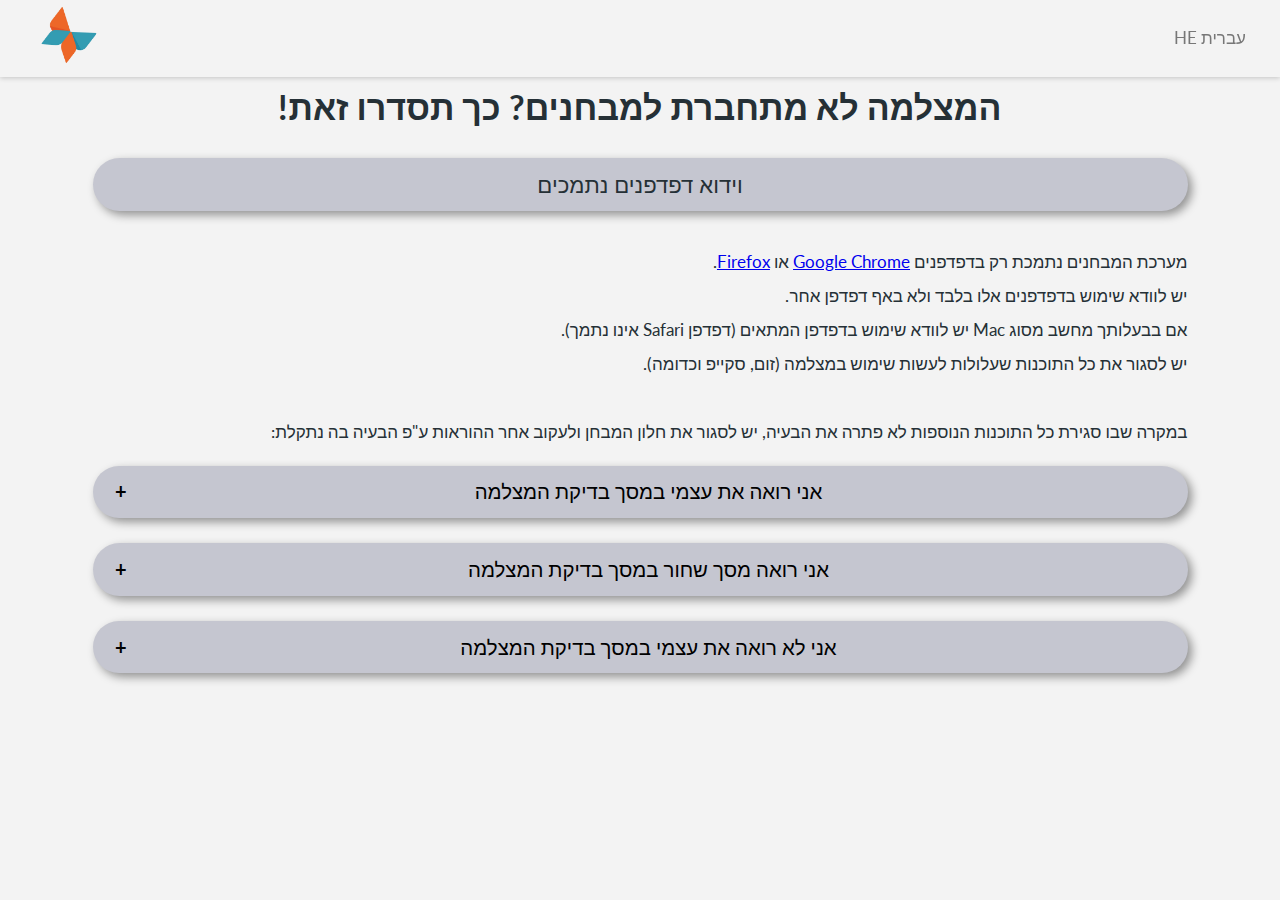
==== commit 6da156c6: "Flag Icons removed. Color changed to light Gray." ====
--- a/index.html
+++ b/index.html
@@ -22,29 +22,14 @@
   <body>
     <div class="header">
       <div class="dropdown" data-dropdown>
-        <button class="link" data-dropdown-button>
-          עברית
-          <img src="Images/Israel.png" />
-        </button>
+        <button class="link" data-dropdown-button>עברית HE</button>
         <div class="dropdown-menu information-grid">
           <div>
             <div class="dropdown-links">
-              <a href="#" class="link">
-                English
-                <img src="Images/United_States.png" />
-              </a>
-              <a href="#" class="link">
-                Español
-                <img src="Images/Spain.png" />
-              </a>
-              <a href="#" class="link">
-                عربيه
-                <img src="Images/Arab_Nations.png" />
-              </a>
-              <a href="#" class="link">
-                Русский
-                <img src="Images/Russia.png" />
-              </a>
+              <a href="#" class="link">English EN</a>
+              <a href="#" class="link">Español ES</a>
+              <a href="#" class="link">AR عربيه</a>
+              <a href="#" class="link">Русский RU</a>
             </div>
           </div>
         </div>
--- a/styles.css
+++ b/styles.css
@@ -85,6 +85,7 @@
 .dropdown-menu {
   position: absolute;
   top: calc(100% + 0.25rem);
+  width: 7rem;
   background-color: rgb(255, 255, 255);
   padding: 0.75rem;
   border-radius: 0.25rem;
@@ -108,14 +109,9 @@
 }
 .link {
   display: flex;
-  justify-content: space-between;
+  align-items: center;
+
   gap: 0.5rem;
-}
-.link img {
-  width: 1.3rem;
-  height: 0.8rem;
-  box-shadow: 2px 2px 3px 0 rgba(0, 0, 0, 0.3);
-  align-self: center;
 }
 
 li {
@@ -132,13 +128,13 @@
 .accordion {
   margin-top: 1rem;
   margin-bottom: 0.5rem;
-  background-color: #ed6726;
-  color: #fff;
+  background: #c5c6d0;
+  box-shadow: 4px 4px 10px 0 rgba(0, 0, 0, 0.4);
   cursor: pointer;
   padding: 0.8rem 1rem;
   width: 100%;
   border: none;
-  border-radius: 0.5rem;
+  border-radius: 2rem;
   text-align: center;
   outline: none;
   font-size: 1.2rem;
@@ -147,11 +143,11 @@
 }
 .accordion.active,
 .accordion:hover {
-  background: #f59a6d;
+  transform: rotateY(-10deg);
+  box-shadow: 4px 4px 8px 0 rgba(0, 0, 0, 0.6);
 }
 .accordion:after {
   content: "\002B";
-  color: #777;
   font-weight: bold;
   float: left;
   margin-left: 5px;
@@ -170,9 +166,9 @@
   margin-bottom: 2rem;
   padding: 0.8rem 1rem;
   border: none;
-  border-radius: 0.5rem;
-  background: #ed6726;
-  color: #fff;
+  border-radius: 2rem;
+  background: #c5c6d0;
+  box-shadow: 4px 4px 10px 0 rgba(0, 0, 0, 0.4);
   font-size: 1.3rem;
   font-weight: 500;
 }
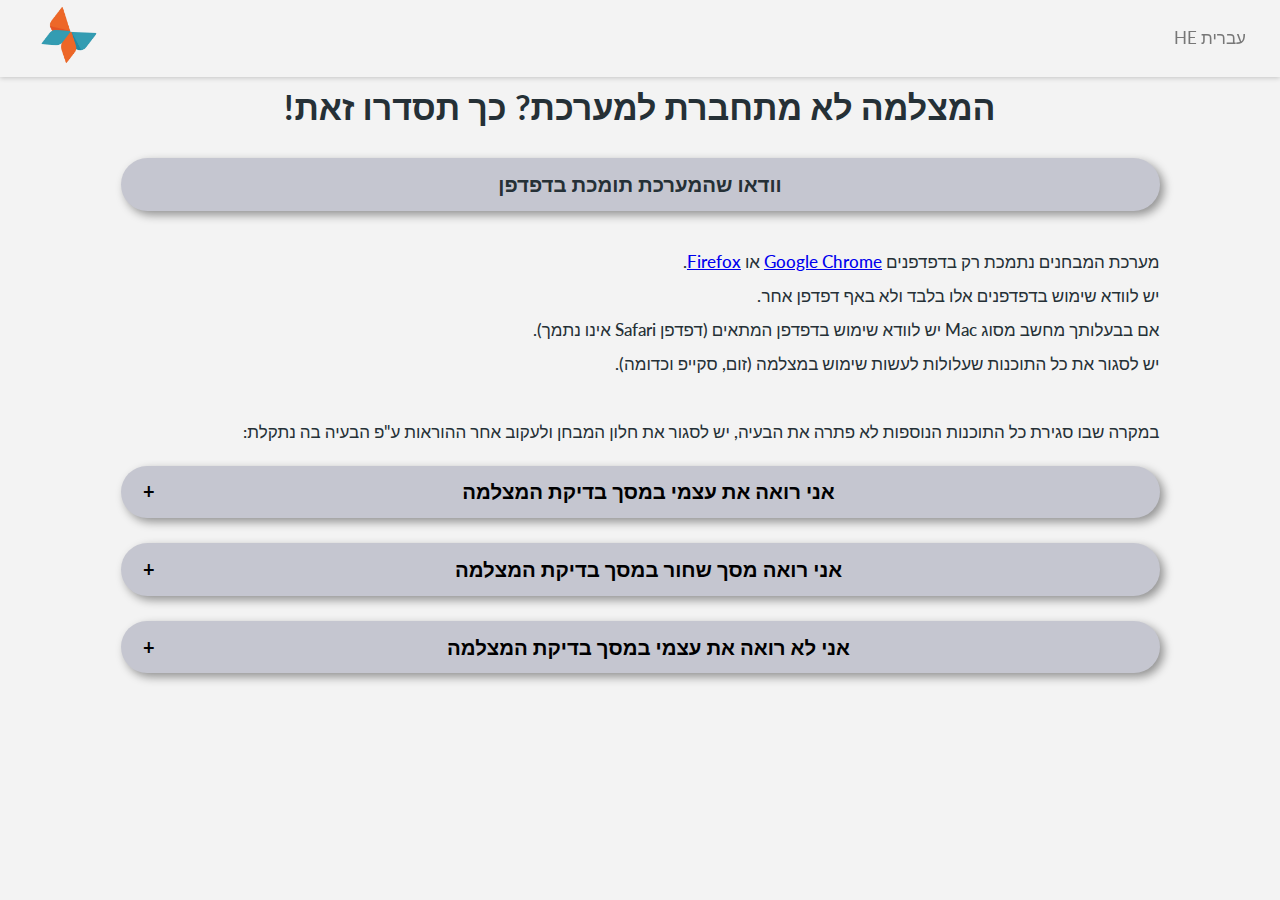
==== commit e44ed153: "English fully implemented" ====
--- a/index.html
+++ b/index.html
@@ -16,17 +16,17 @@
       href="Images/unnamed-removebg-preview.png"
       type="image/icon type"
     />
-    <title>המצלמה לא מתחברת למבחנים? כך תסדרו זאת!</title>
+    <title>המצלמה לא מתחברת למערכת? כך תסדרו זאת!</title>
   </head>
 
   <body>
-    <div class="header">
+    <nav class="header">
       <div class="dropdown" data-dropdown>
         <button class="link" data-dropdown-button>עברית HE</button>
         <div class="dropdown-menu information-grid">
           <div>
             <div class="dropdown-links">
-              <a href="#" class="link">English EN</a>
+              <a href="index_en.html" class="link">English EN</a>
               <a href="#" class="link">Español ES</a>
               <a href="#" class="link">AR عربيه</a>
               <a href="#" class="link">Русский RU</a>
@@ -37,15 +37,15 @@
       <div class="logo">
         <img src="Images/unnamed-removebg-preview.png" />
       </div>
-    </div>
+    </nav>
     <main>
       <button onclick="topFunction()" id="myBtn" title="Go to top">
         <img src="Images/186407_arrow_up_icon.svg" />
       </button>
       <div class="top_banner">
-        <h1>המצלמה לא מתחברת למבחנים? כך תסדרו זאת!</h1>
-      </div>
-      <h2 class="h2div">וידוא דפדפנים נתמכים</h2>
+        <h1>המצלמה לא מתחברת למערכת? כך תסדרו זאת!</h1>
+      </div>
+      <h2 class="h2div">וודאו שהמערכת תומכת בדפדפן</h2>
       <p class="top">
         מערכת המבחנים נתמכת רק בדפדפנים
         <a
@@ -105,10 +105,11 @@
         <h3>אם על המסך מופיעה התמונה הבאה:</h3>
         <div class="flex">
           <p>
-            יש ללחוץ על כפתור ה F8 / F10 בשורה העליונה ביותר במקלדת.<br />
-            (לפעמים צריך ללחוץ יחד עם כפתור ה Fn הממוקם בצד שמאל למטה
-            במקלדת).<br />
-            במידה ולחיצה על כפתורים אלו לא פתחו את המצלמה, יש לבדוק אם קיימת
+            יש ללחוץ על כפתור ה <strong>F8</strong> או
+            <strong>F10</strong> בשורה העליונה ביותר במקלדת.<br />
+            (לפעמים צריך ללחוץ יחד עם כפתור ה <strong>Fn</strong> הממוקם בתחתית
+            המקלדת במקלדת).<br />
+            במידה ולחיצה על כפתורים אלו לא הפעילו את המצלמה, יש לבדוק אם קיימת
             חלונית הזזה פיזית על מצלמת המחשב.<br />
             אם כן, יש להזיז אותה לאחד הצדדים בכדי להפעיל את המצלמה.
           </p>
@@ -178,8 +179,13 @@
             ראשית, יש לוודא שהאתר מצליח לזהות את מצלמת המחשב.<br />
             נרצה לראות משהו הדומה לתמונה.<br />
             ניתן לראות שהאתר מצליח לזהות את מצלמת המחשב אך היא אינה מחוברת.<br />
-            אם אתר זה לא הצליח לזהות את המצלמה, יש לנסות שוב דרך דפדפן "FireFox"
-            ולנסות שוב.<br />
+            אם אתר זה לא הצליח לזהות את המצלמה, יש לנסות שוב דרך דפדפן
+            <a
+              href="https://www.mozilla.org/en-US/firefox/new/"
+              class="hyper_link"
+              target="_blank"
+              >Firefox.</a
+            ><br />
             אם האתר עדיין לא מצליח לזהות את המצלמה, יש לבדוק האם מותקנות תוכנות
             אנטיוירוס על המחשב אשר עלולות למנוע גישה למצלמה.<br /><br />
             <strong>יש ללחוץ על כפתור "Test my cam".</strong>
@@ -192,7 +198,7 @@
         </div>
         <div class="flex">
           <p>
-            לאחר אישור המצלמה, נוודא שהאתר הצליח להתחבר למצלמה כמו בתמונה.<br />
+            לאחר אישור המצלמה, יש לוודא שהאתר הצליח להתחבר למצלמה כמו בתמונה.<br />
             <strong>נלחץ על כפתור "Test my cam".</strong><br />
             בשלב זה תמונת אמורה להופיע על המסך.
           </p>
@@ -200,8 +206,15 @@
         </div>
         <p>
           נכנס חזרה אל המבחנים דרך הקישור בתיבת המייל ונראה אם המצלמה מתחברת.<br />
-          במידה ולא, יש לנסות שוב דרך דפדפן "FireFox" ולוודא שאין אנטיוירוסים
-          מותקנים על המחשב אשר עלולים להפריע להרשאות חיבור המצלמה.
+          במידה ולא, יש לנסות שוב דרך דפדפן
+          <a
+            href="https://www.mozilla.org/en-US/firefox/new/"
+            class="hyper_link"
+            target="_blank"
+            >Firefox</a
+          >
+          ולוודא שאין אנטיוירוסים מותקנים על המחשב אשר עלולים להפריע להרשאות
+          חיבור המצלמה.
         </p>
       </div>
       <script src="main.js"></script>
--- a/styles.css
+++ b/styles.css
@@ -9,6 +9,12 @@
   scroll-padding-top: var(--scroll-padding, 85px);
   font-size: 17px;
 }
+html[dir="ltr"] p {
+  text-align: left;
+}
+html[dir="ltr"] li {
+  text-align: left;
+}
 
 .selected-lang {
   cursor: pointer;
@@ -29,6 +35,9 @@
   background-color: #fff;
   border: 1px solid #f8f8f8;
 }
+nav {
+  z-index: 100;
+}
 
 body {
   background-color: #f3f3f3;
@@ -41,6 +50,7 @@
   line-height: 1.5rem;
   align-items: center;
   justify-items: center;
+  width: 78%;
 }
 .header {
   position: fixed;
@@ -116,6 +126,7 @@
 
 li {
   list-style: none;
+  line-height: 2rem;
 }
 a {
   text-decoration: none;
@@ -124,6 +135,7 @@
   line-height: 2rem;
   text-align: right;
   transition: 0.5s ease-in-out;
+  font-weight: 500;
 }
 .accordion {
   margin-top: 1rem;
@@ -138,7 +150,7 @@
   text-align: center;
   outline: none;
   font-size: 1.2rem;
-  font-weight: 500;
+  font-weight: 600;
   transition: 0.4s;
 }
 .accordion.active,
@@ -155,6 +167,9 @@
 
 .accordion.active:after {
   content: "\2212";
+}
+html[dir="ltr"] .accordion:after {
+  float: right;
 }
 .panel {
   max-height: 0;
@@ -169,8 +184,8 @@
   border-radius: 2rem;
   background: #c5c6d0;
   box-shadow: 4px 4px 10px 0 rgba(0, 0, 0, 0.4);
-  font-size: 1.3rem;
-  font-weight: 500;
+  font-size: 1.2rem;
+  font-weight: 600;
 }
 .top_banner {
   margin-bottom: 2rem;
